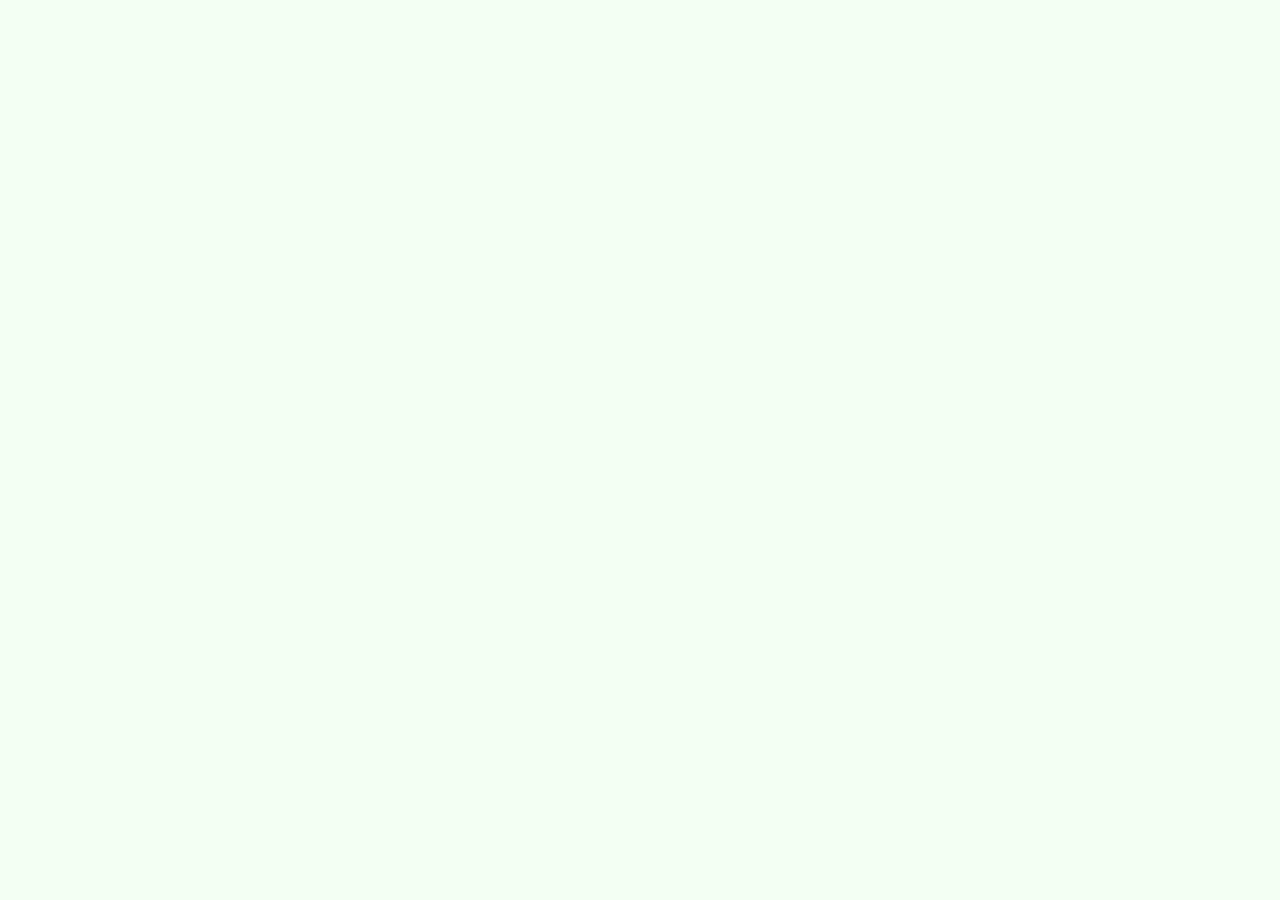
==== lab-b/index.html @ 9ee8f41d "lab-b" ====
<!doctype html>
<html lang="en">
<head>
    <meta charset="UTF-8">
    <meta name="viewport" content="width=device-width, initial-scale=1">
    <title>Illia Karmazin (53819) - AI LAB B</title>

    <link rel="stylesheet" href="styles.css" type="text/css">
    <script src="scripts.js" defer></script>
</head>
<body>

</body>
</html>
---- lab-b/styles.css ----
body {
  background-color: #f3fff3;
}
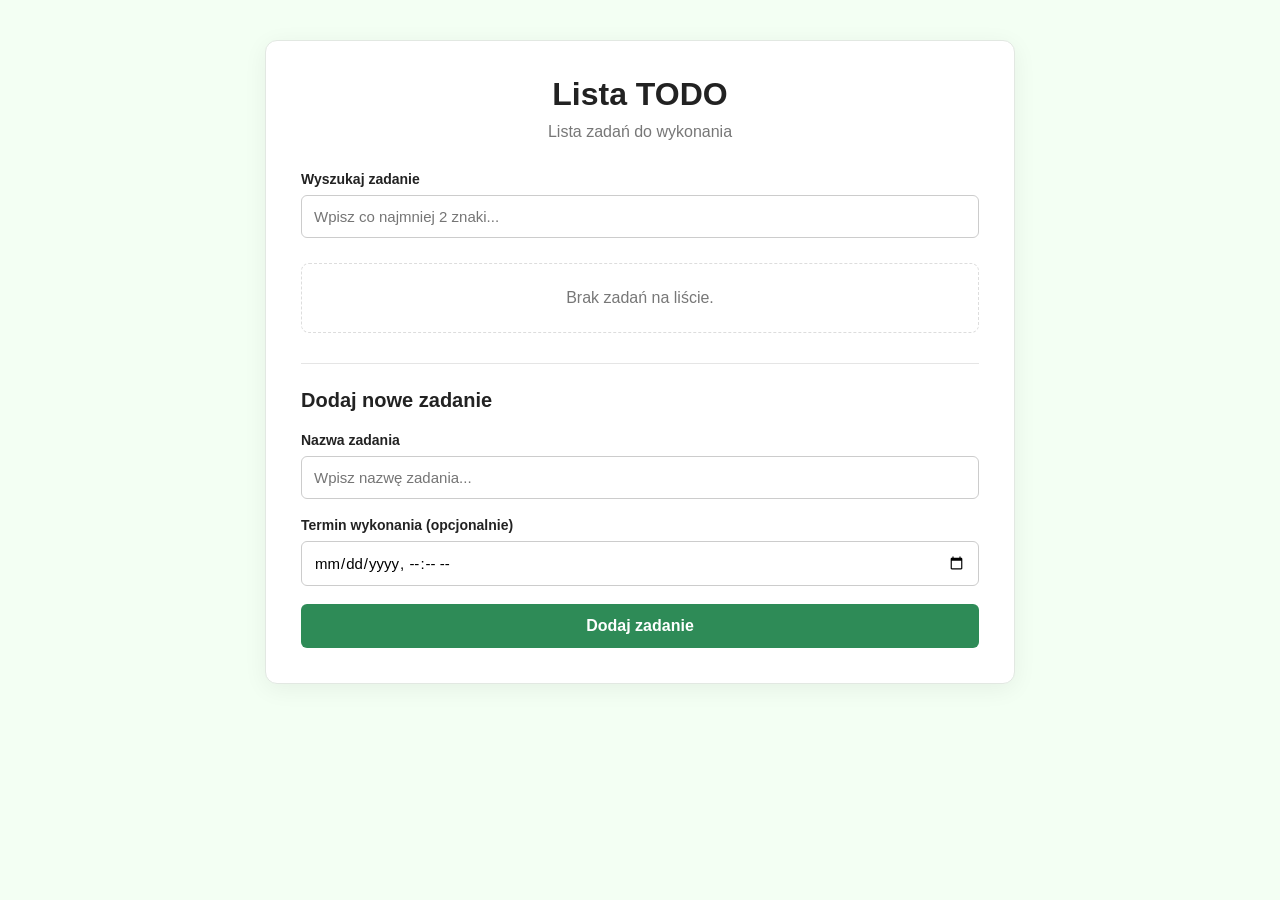
==== commit 50465330: "lab-b" ====
--- a/lab-b/index.html
+++ b/lab-b/index.html
@@ -9,6 +9,72 @@
     <script src="scripts.js" defer></script>
 </head>
 <body>
+<!-- Kod wygenerowany przy użyciu Cursor AI -->
+<main class="todo-container">
+    <h1>Lista TODO</h1>
+    <p class="subtitle">Lista zadań do wykonania</p>
 
+    <div class="search-section">
+        <label for="search">Wyszukaj zadanie</label>
+        <input
+            type="text"
+            id="search"
+            placeholder="Wpisz co najmniej 2 znaki..."
+            autocomplete="off"
+        >
+    </div>
+
+    <div id="taskList" class="task-list">
+
+        <div class="task">
+            <div class="task-content">
+                <span class="task-name">Zrobić zakupy</span>
+                <span class="task-date">30.11.2026, 12:00</span>
+            </div>
+            <button type="button" class="delete-btn">Usuń</button>
+        </div>
+
+        <div class="task">
+            <div class="task-content">
+                <span class="task-name">Przygotować się do egzaminu</span>
+                <span class="task-date">05.12.2026, 15:00</span>
+            </div>
+            <button type="button" class="delete-btn">Usuń</button>
+        </div>
+
+        <div class="task">
+            <div class="task-content">
+                <span class="task-name">Zrobić laboratorium AI</span>
+                <span class="task-date">10.12.2026, 18:00</span>
+            </div>
+            <button type="button" class="delete-btn">Usuń</button>
+        </div>
+
+    </div>
+
+    <form id="addForm" class="add-form">
+        <h2>Dodaj nowe zadanie</h2>
+
+        <label for="taskName">Nazwa zadania</label>
+        <input
+            type="text"
+            id="taskName"
+            placeholder="Wpisz nazwę zadania..."
+            maxlength="255"
+            required
+        >
+
+        <label for="taskDate">Termin wykonania (opcjonalnie)</label>
+        <input
+            type="datetime-local"
+            id="taskDate"
+        >
+
+        <button type="submit" class="add-btn">
+            Dodaj zadanie
+        </button>
+    </form>
+</main>
+<!-- End -->
 </body>
 </html>
--- a/lab-b/styles.css
+++ b/lab-b/styles.css
@@ -1,3 +1,194 @@
+/* Kod wygenerowany przy użyciu Cursor AI */
+* {
+  box-sizing: border-box;
+}
+
 body {
+  margin: 0;
+  padding: 40px 20px;
   background-color: #f3fff3;
+  font-family: Arial, sans-serif;
+  color: #222;
 }
+
+.todo-container {
+  max-width: 750px;
+  margin: 0 auto;
+  padding: 35px;
+  background: white;
+  border: 1px solid #e2e8e2;
+  border-radius: 12px;
+  box-shadow: 0 5px 25px rgba(0, 0, 0, 0.06);
+}
+
+h1 {
+  margin: 0;
+  text-align: center;
+  font-size: 32px;
+}
+
+.subtitle {
+  margin: 10px 0 30px;
+  color: #777;
+  text-align: center;
+}
+
+.search-section {
+  margin-bottom: 25px;
+}
+
+label {
+  display: block;
+  margin-bottom: 8px;
+  font-size: 14px;
+  font-weight: bold;
+}
+
+input {
+  width: 100%;
+  padding: 12px;
+  border: 1px solid #ccc;
+  border-radius: 6px;
+  font-size: 15px;
+  font-family: inherit;
+}
+
+input:focus {
+  outline: none;
+  border-color: #2e8b57;
+}
+
+.task-list {
+  display: flex;
+  flex-direction: column;
+  gap: 10px;
+  margin-bottom: 30px;
+}
+
+.task {
+  display: flex;
+  justify-content: space-between;
+  align-items: center;
+  gap: 15px;
+  padding: 15px;
+  border: 1px solid #e0e0e0;
+  border-radius: 8px;
+  background: #fafafa;
+}
+
+.task-content {
+  display: flex;
+  flex-direction: column;
+  gap: 6px;
+  flex: 1;
+  min-width: 0;
+  cursor: pointer;
+}
+
+.task-name {
+  font-size: 16px;
+  font-weight: 600;
+  overflow-wrap: anywhere;
+}
+
+.task-date {
+  font-size: 13px;
+  color: #777;
+}
+
+.delete-btn {
+  padding: 9px 14px;
+  border: none;
+  border-radius: 6px;
+  background: #dc3545;
+  color: white;
+  cursor: pointer;
+}
+
+.delete-btn:hover {
+  background: #b52a37;
+}
+
+.add-form {
+  padding-top: 25px;
+  border-top: 1px solid #e5e5e5;
+}
+
+.add-form h2 {
+  margin: 0 0 20px;
+  font-size: 20px;
+}
+
+.add-form input {
+  margin-bottom: 18px;
+}
+
+.add-btn {
+  width: 100%;
+  padding: 13px;
+  border: none;
+  border-radius: 6px;
+  background: #2e8b57;
+  color: white;
+  font-size: 16px;
+  font-weight: bold;
+  cursor: pointer;
+}
+
+.add-btn:hover {
+  background: #247247;
+}
+
+.task.editing {
+  background: #f0fff3;
+  border-color: #2e8b57;
+}
+
+.task-edit-fields {
+  display: flex;
+  flex-direction: column;
+  gap: 8px;
+  flex: 1;
+  min-width: 0;
+}
+
+.task-edit-fields input {
+  margin: 0;
+}
+
+mark {
+  background: #ffeb77;
+  color: inherit;
+  border-radius: 2px;
+}
+
+.empty-message {
+  padding: 25px;
+  color: #777;
+  text-align: center;
+  border: 1px dashed #ddd;
+  border-radius: 8px;
+}
+
+@media (max-width: 600px) {
+  body {
+    padding: 15px;
+  }
+
+  .todo-container {
+    padding: 20px;
+  }
+
+  h1 {
+    font-size: 26px;
+  }
+
+  .task {
+    align-items: flex-start;
+  }
+
+  .delete-btn {
+    flex-shrink: 0;
+  }
+}
+/* End */
